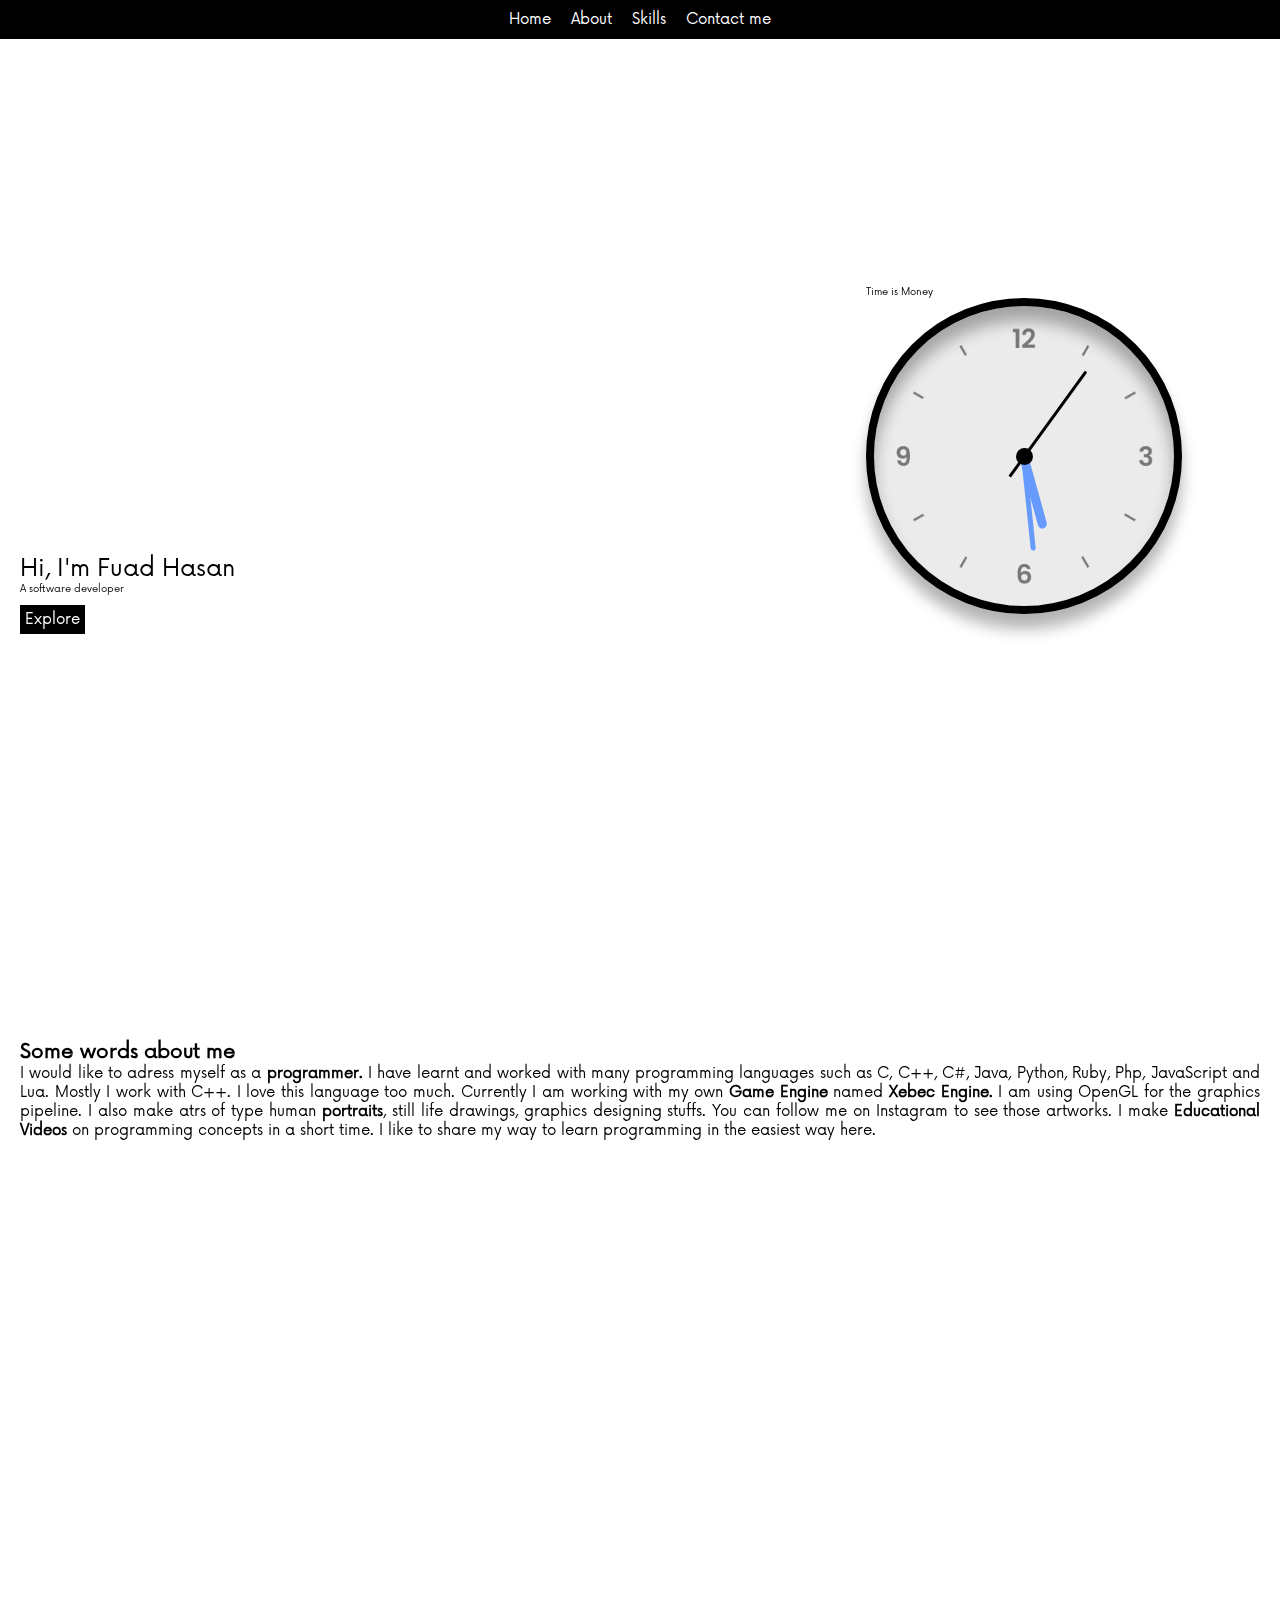
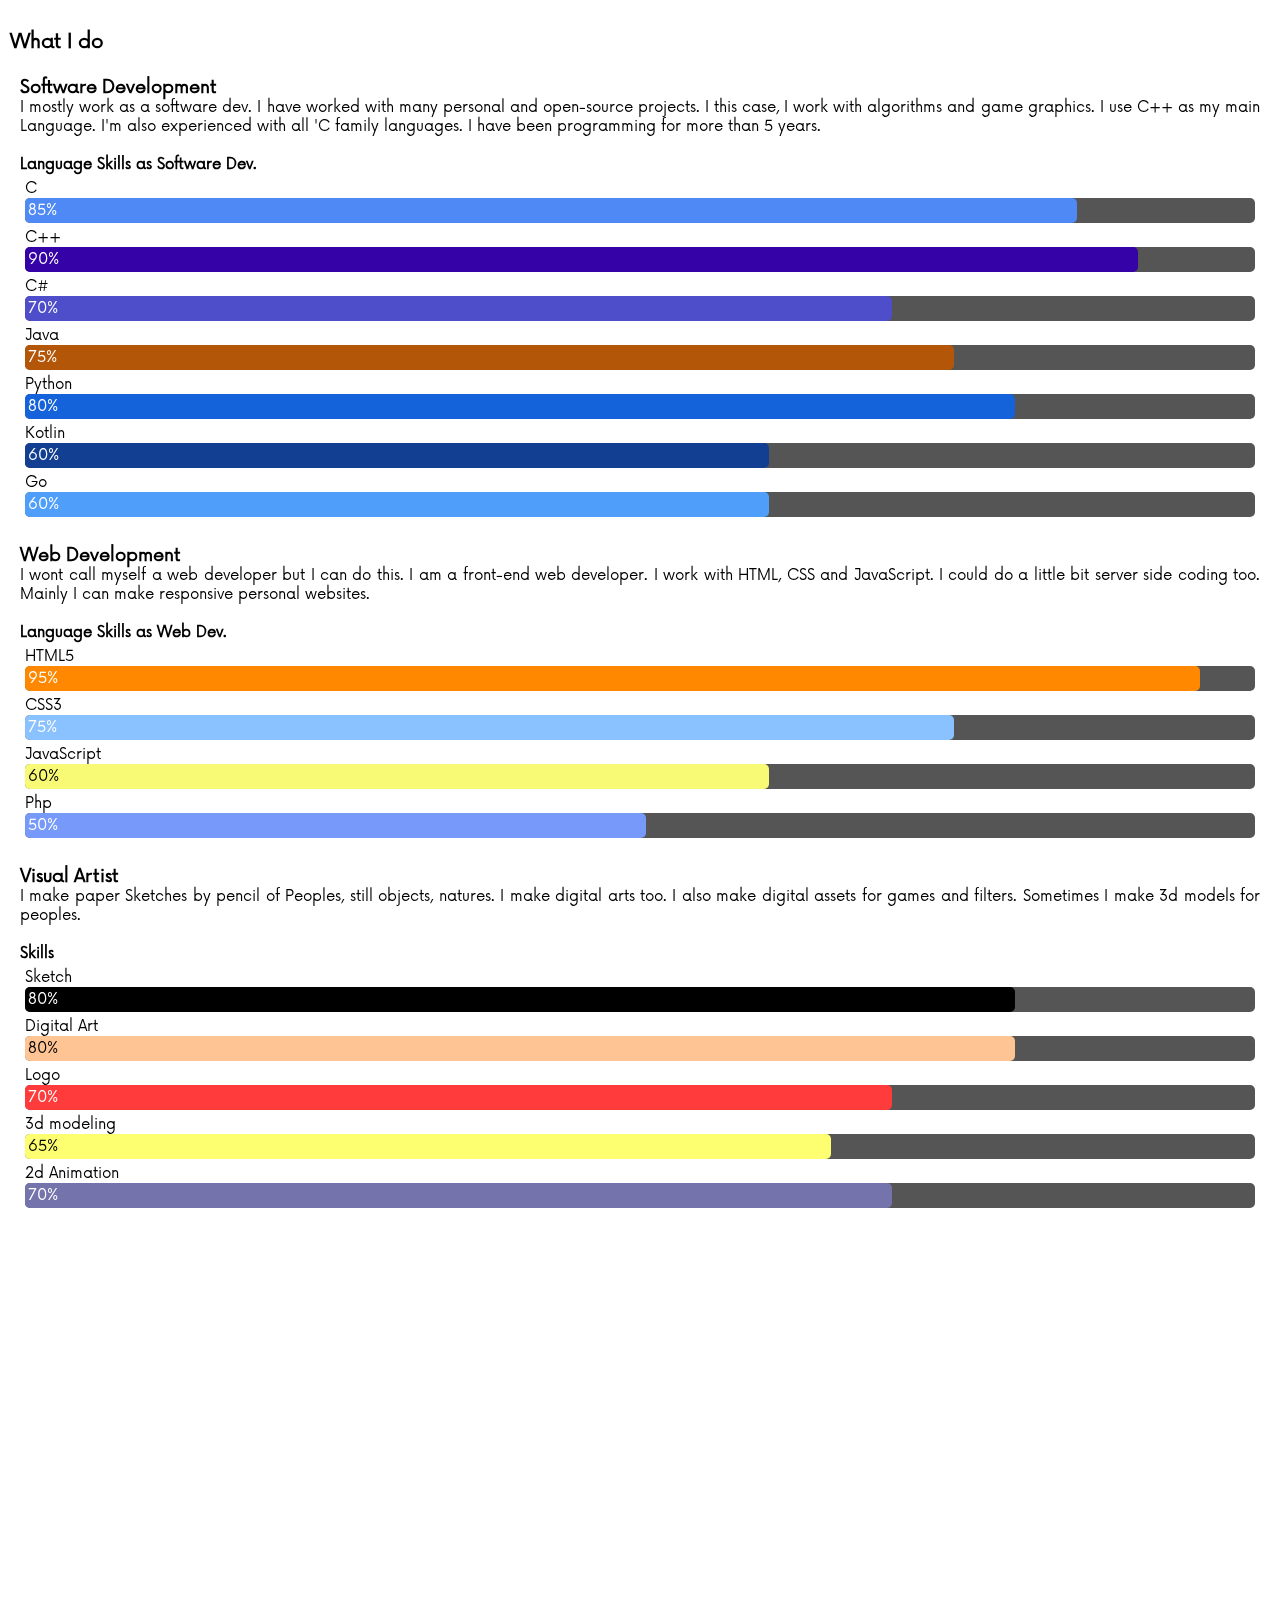
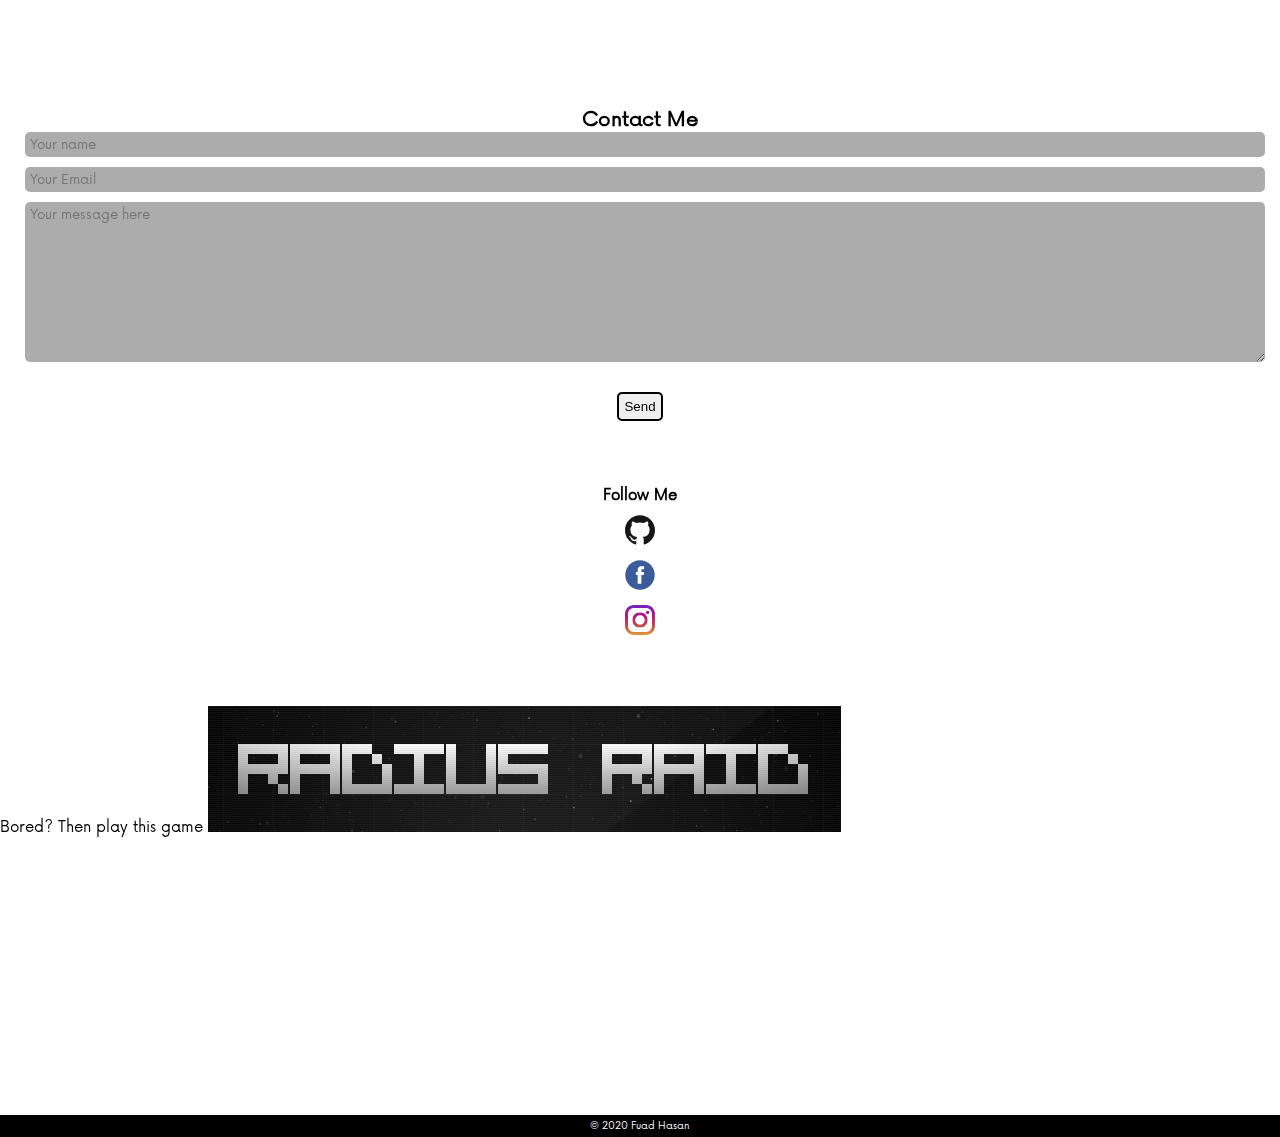
==== Portfolio/index.html @ 5ec91b5d "Add files via upload" ====
<!DOCTYPE html>
<html lang="en">
<head>
    <meta charset="UTF-8">
    <meta http-equiv="X-UA-Compatible" content="IE=edge">
    <meta name="viewport" content="width=device-width, initial-scale=1.0">
    <link rel="stylesheet" href="style.css">
    <script src="script.js"></script>
    <script src="jquery-3.6.0.js"></script>
    <title>Fuad Hasan</title>
</head>
<body>
    <div class="background" id="bg">
        <div class="title">Time is Money</div>
        <div class="clock">
            <div class="hour">
                <div class="hr" id="hr"></div>
            </div>
            <div class="min">
                <div class="mn" id="mn"></div>
            </div>
            <div class="sec">
                <div class="sc" id="sc"></div>
            </div>
        </div>
    </div>
    <div class="container">
        <div id="navmobile" onclick="navbarshow()">&Congruent;</div>
    <div id="nav">
        <ul>
            <div class="close" id="close" onclick="navbarhide()">&times;</div>
            <li class="homeb" onclick="home()">Home</li>
            <li class="aboutb" onclick="about()">About</li>
            <li class="skillsb" onclick="skills()">Skills</li>
            <li class="contactb" onclick="contact()">Contact me</li>
        </ul>
    </div>
    <div class="home">
        <div class="name" id="name">Hi, I'm Fuad Hasan</div>
        <div class="bio" id="bio">A software developer</div>
        <div class="explore" id="btn" onclick="about()">Explore</div>
    </div>
    <div class="about">
        <div class="title">Some words about me</div>
        I would like to adress myself as a <strong>programmer.</strong> I have learnt and worked with many programming languages such as C, C++, C#, Java, Python, Ruby, Php, JavaScript and Lua. Mostly I work with C++. I love this language too much. Currently I am working with my own <strong>Game Engine</strong> named <strong>Xebec Engine.</strong> I am using OpenGL for the graphics pipeline. I also make atrs of type human <strong>portraits</strong>, still life drawings, graphics designing stuffs. You can follow me on Instagram to see those artworks. I make <strong>Educational Videos</strong> on programming concepts in a short time. I like to share my way to learn programming in the easiest way here.
    </div>
    <div class="skills">
        <div class="title">What I do</div>
        
        <div class="software">
            <div class="title-2"><br>Software Development</div>
            I mostly work as a software dev. I have worked with many personal and open-source projects.
            I this case, I work with algorithms and game graphics. I use C++ as my main Language. 
            I'm also experienced with all 'C family languages. I have been programming for more than 5 years.
            
            <div class="language" id="skills">
                <div class="title-3"><br>Language Skills as Software Dev.</div>
                <div class="box">
                    <div class="skillbox">C<div class="percentage"><div id="c">85%</div></div></div>
                    <div class="skillbox">C++<div class="percentage"><div id="cpp">90%</div></div></div>
                    <div class="skillbox">C#<div class="percentage"><div id="cs">70%</div></div></div>
                    <div class="skillbox">Java<div class="percentage"><div id="java">75%</div></div></div>
                    <div class="skillbox">Python<div class="percentage"><div id="py">80%</div></div></div>
                    <div class="skillbox">Kotlin<div class="percentage"><div id="kt">60%</div></div></div>
                    <div class="skillbox">Go<div class="percentage"><div id="go">60%</div></div></div>
                </div>
            </div>
        </div>
        <div class="web">
            <div class="title-2"><br>Web Development</div>
                I wont call myself a web developer but I can do this. I am a front-end web developer. I work with HTML, CSS and JavaScript. 
                I could do a little bit server side coding too.
                Mainly I can make responsive personal websites. 
                <div class="language" id="skills">
                    <div class="title-3"><br>Language Skills as Web Dev.</div>
                    <div class="box">
                        <div class="skillbox">HTML5<div class="percentage"><div id="html">95%</div></div></div>
                        <div class="skillbox">CSS3<div class="percentage"><div id="css">75%</div></div></div>
                        <div class="skillbox">JavaScript<div class="percentage"><div id="js">60%</div></div></div>
                        <div class="skillbox">Php<div class="percentage"><div id="php">50%</div></div></div>
                    
                    </div>
                </div>
        </div>
        <div class="visuals">
            <div class="title-2"><br>Visual Artist</div>
                I make paper Sketches by pencil of Peoples, still objects, natures.
                I make digital arts too. I also make digital assets for games and filters. 
                Sometimes I make 3d models for peoples. 
                <div class="language" id="skills">
                    <div class="title-3"><br>Skills</div>
                    <div class="box">
                        <div class="skillbox">Sketch<div class="percentage"><div id="sketch">80%</div></div></div>
                        <div class="skillbox">Digital Art<div class="percentage"><div id="digi">80%</div></div></div>
                        <div class="skillbox">Logo<div class="percentage"><div id="logo">70%</div></div></div>
                        <div class="skillbox">3d modeling<div class="percentage"><div id="threed">65%</div></div></div>
                        <div class="skillbox">2d Animation<div class="percentage"><div id="twod">70%</div></div></div>
                    </div>
                </div>
        </div>
    </div>
    <div class="contact_me">
        <div class="title">Contact Me</div>
        <form action="action.php" method="post">
            <input type="text" name="name" id="name" placeholder="Your name" required>
            <input type="email" name="email" id="email" placeholder="Your Email" required>
            <textarea name="message" id="message" cols="30" rows="10" placeholder="Your message here" required></textarea>
            <input type="submit" value="Send">
        </form>
        <div class="socials">
            <span class="github" id="github">
                <a href="https://github.com/itsfuad" target="_blank">
                    <img src="src/githublogo.svg" height="30px" width="30px" alt="Github logo">
                </a>
            </span>

            <span class="fb" id="fb">
                <a href="https://facebook.com/therealfuad" target="_blank">
                    <img src="src/fblogo.svg" height="30px" width="30px" alt="Facebook logo">
                </a>
            </span>
            <span class="ig" id="ig">
                <a href="https://instagram.com/_therealfuad" target="_blank">
                    <img src="src/iglogo.svg" height="30px" width="30px" alt="Instagram logo">
                </a>
            </span>
        </div>
    </div>
    <div class="game">Bored? Then play this game <a href="Radius Raid/index.html"><img src="src/Capture.PNG" alt="Game Icon"> </a> </div>
    <footer>© 2020 Fuad Hasan</footer>
    </div>
    
</body>
</html>
---- Portfolio/style.css ----
@font-face {
  font-family: "Now";
  src: url("src/Now-Regular.otf");
}
* {
  margin: 0rem;
}

html {
  font-size: 10px;
  font-family: Now, "Courier New", Courier, monospace;
  scroll-behavior: smooth;
}

body {
  background: white;
}
body .background {
  position: fixed;
  top: 40%;
  left: 60%;
  -webkit-transition: 600ms;
  transition: 600ms;
  -webkit-transform: translate(-50%, -50%);
          transform: translate(-50%, -50%);
}
body .background .clock {
  width: 20rem;
  height: 20rem;
  display: -webkit-box;
  display: -ms-flexbox;
  display: flex;
  -webkit-box-pack: center;
      -ms-flex-pack: center;
          justify-content: center;
  -webkit-box-align: center;
      -ms-flex-align: center;
          align-items: center;
  background: url("src/clock.png"), #ebebeb;
  background-size: cover;
  border: 4px solid #000000;
  border-radius: 50%;
  -webkit-box-shadow: 0 -15px 15px rgba(255, 255, 255, 0.05), inset 0 -15px 15px rgba(255, 255, 255, 0.05), 0 15px 15px rgba(0, 0, 0, 0.3), inset 0 15px 15px rgba(0, 0, 0, 0.3);
          box-shadow: 0 -15px 15px rgba(255, 255, 255, 0.05), inset 0 -15px 15px rgba(255, 255, 255, 0.05), 0 15px 15px rgba(0, 0, 0, 0.3), inset 0 15px 15px rgba(0, 0, 0, 0.3);
}
body .background .clock .hour, body .background .clock .min, body .background .clock .sec {
  position: absolute;
}
body .background .clock .hour, body .background .clock .hr {
  width: 9rem;
  height: 9rem;
}
body .background .clock .min, body .background .clock .mn {
  width: 12rem;
  height: 12rem;
}
body .background .clock .sec, body .background .clock .sc {
  width: 15rem;
  height: 15rem;
}
body .background .clock .hr, body .background .clock .mn, body .background .clock .sc {
  display: -webkit-box;
  display: -ms-flexbox;
  display: flex;
  -webkit-box-pack: center;
      -ms-flex-pack: center;
          justify-content: center;
  position: absolute;
  border-radius: 50%;
}
body .background .clock .hr::before {
  content: "";
  position: absolute;
  width: 0.8rem;
  height: 5rem;
  background: #669bfd;
  z-index: -6;
  border-radius: 5px 5px 0 0;
}
body .background .clock .mn::before {
  content: "";
  position: absolute;
  width: 0.4rem;
  height: 6rem;
  background: #669bfd;
  z-index: -5;
  border-radius: 5px 5px 0 0;
}
body .background .clock .sc::before {
  content: "";
  position: absolute;
  width: 0.2rem;
  height: 9rem;
  background: black;
  z-index: -4;
  border-radius: 5px 5px 0 0;
}
body .background .clock::before {
  content: "";
  position: absolute;
  width: 1.5rem;
  height: 1.5rem;
  background: black;
  border-radius: 50%;
  z-index: 1;
}
body .background.fade {
  -webkit-filter: blur(3px);
          filter: blur(3px);
}
body .container {
  position: relative;
  font-size: 1.5rem;
  display: grid;
  grid-auto-flow: row;
  gap: 50vh;
  text-align: justify;
  -webkit-transition: 600ms;
  transition: 600ms;
}
body .container #navmobile {
  cursor: pointer;
  position: fixed;
  margin: 1rem;
  padding: 1rem;
  font-size: 3rem;
  right: 0%;
  -webkit-transition: 600ms;
  transition: 600ms;
}
body .container #navmobile.active {
  opacity: 0;
  -webkit-transform: rotate(360deg);
          transform: rotate(360deg);
}
body .container ul {
  visibility: hidden;
  opacity: 0;
  position: fixed;
  left: 100%;
  width: 100vw;
  height: 100vh;
  margin: 0rem;
  padding: 0;
  background-color: black;
  color: white;
  z-index: 5;
  -webkit-transition: 600ms;
  transition: 600ms;
}
body .container ul .close {
  cursor: pointer;
  position: inherit;
  right: 0%;
  margin: 1rem;
  padding: 1rem;
  font-size: 3rem;
  -webkit-transition: 600ms;
  transition: 600ms;
}
body .container ul .close.active {
  -webkit-transform: rotate(360deg);
          transform: rotate(360deg);
}
body .container ul li {
  cursor: pointer;
  position: relative;
  top: 30%;
  bottom: auto;
  padding: 1rem;
  list-style: none;
  margin: 1.5rem;
  text-align: center;
  -webkit-transform: scale(1);
          transform: scale(1);
}
body .container ul li:hover {
  -webkit-transform: scale(1.1);
          transform: scale(1.1);
}
body .container ul.active {
  left: 10%;
  visibility: visible;
  opacity: 0.95;
}
body .container .title {
  font-size: 2rem;
  font-weight: bold;
}
body .container .title-2 {
  font-size: 1.8rem;
  font-weight: bold;
}
body .container .title-3 {
  font-size: 1.5rem;
  font-weight: bold;
}
body .container .home {
  position: relative;
  top: 70%;
  z-index: 4;
  margin: 2rem;
}
body .container .home .name {
  -webkit-transition: 600ms;
  transition: 600ms;
  font-size: 2.4rem;
}
body .container .home .bio {
  font-size: 1rem;
}
body .container .home .explore {
  background-color: black;
  color: white;
  width: -webkit-fit-content;
  width: -moz-fit-content;
  width: fit-content;
  padding: 5px;
  margin-top: 10px;
  cursor: pointer;
}
body .container .home .explore:hover {
  -webkit-transform: scale(1.1);
          transform: scale(1.1);
}
body .container .about {
  margin: 2rem;
  z-index: 4;
}
body .container .skills {
  margin: 2rem;
  z-index: 4;
}
body .container .skills .title {
  margin-left: -1rem;
}
body .container .skills .language .skillbox {
  margin: 5px;
}
body .container .skills .language .skillbox .percentage {
  background-color: #555555;
  border-radius: 5px;
}
body .container .skills .language .skillbox .percentage div {
  border-radius: 5px;
  padding: 3px;
}
body .container .skills .language .skillbox #c {
  background-color: #4f89f5;
  width: 85%;
  color: white;
}
body .container .skills .language .skillbox #cpp {
  background-color: #3402a7;
  width: 90%;
  color: white;
}
body .container .skills .language .skillbox #cs {
  background-color: #4e4eca;
  width: 70%;
  color: white;
}
body .container .skills .language .skillbox #java {
  background-color: #b45608;
  width: 75%;
  color: white;
}
body .container .skills .language .skillbox #py {
  background-color: #1463da;
  width: 80%;
  color: white;
}
body .container .skills .language .skillbox #kt {
  background-color: #123f92;
  width: 60%;
  color: white;
}
body .container .skills .language .skillbox #go {
  background-color: #4f9ffa;
  width: 60%;
  color: white;
}
body .container .skills .language .skillbox #html {
  background-color: #ff8800;
  width: 95%;
  color: white;
}
body .container .skills .language .skillbox #css {
  background-color: #8ac1ff;
  width: 75%;
  color: white;
}
body .container .skills .language .skillbox #js {
  background-color: #f8fa76;
  width: 60%;
  color: black;
}
body .container .skills .language .skillbox #php {
  background-color: #7699fa;
  width: 50%;
  color: white;
}
body .container .skills .language .skillbox #sketch {
  background-color: black;
  width: 80%;
  color: white;
}
body .container .skills .language .skillbox #digi {
  background-color: #ffc493;
  width: 80%;
  color: black;
}
body .container .skills .language .skillbox #logo {
  background-color: #ff3b3b;
  width: 70%;
  color: white;
}
body .container .skills .language .skillbox #threed {
  background-color: #fdff70;
  width: 65%;
  color: black;
}
body .container .skills .language .skillbox #twod {
  background-color: #7473ac;
  width: 70%;
  color: white;
}
body .container .contact_me {
  margin: 0;
  padding: 2rem;
  margin: 0.5rem;
  background-color: transparent;
  color: black;
  text-align: center;
  border-radius: 5px;
  z-index: 4;
}
body .container .contact_me input[type=text], body .container .contact_me input[type=email] {
  width: 100%;
  margin-bottom: 1rem;
  padding: 5px;
  background-color: rgba(10, 10, 10, 0.336);
  border-style: none;
  border-radius: 5px;
}
body .container .contact_me input[type=submit] {
  border-style: none;
  padding: 5px;
  margin: 15px;
  color: black;
  border-radius: 5px;
  border: 2px solid black;
  cursor: pointer;
}
body .container .contact_me textarea {
  margin-bottom: 1rem;
  width: 100%;
  padding: 5px;
  background-color: rgba(10, 10, 10, 0.336);
  border-style: none;
  border-radius: 5px;
}
body .container .contact_me .socials::before {
  position: relative;
  content: "Follow Me";
  font-weight: bold;
}
body .container .contact_me .socials {
  margin-top: 5rem;
  display: grid;
  grid-auto-flow: row;
  gap: 1rem;
}
body .container ::-webkit-input-placeholder {
  font-family: Now;
}
body .container ::-moz-placeholder {
  font-family: Now;
}
body .container :-ms-input-placeholder {
  font-family: Now;
}
body .container ::-ms-input-placeholder {
  font-family: Now;
}
body .container ::placeholder {
  font-family: Now;
}
body .container .game {
  position: absolute;
  bottom: 300px;
  text-align: center;
}
body .container footer {
  font-size: 1rem;
  text-align: center;
  color: white;
  background-color: black;
  padding: 5px;
}

@-webkit-keyframes rotation {
  0% {
    -webkit-transform: translate(0, -50%) rotate(0deg);
            transform: translate(0, -50%) rotate(0deg);
  }
  50% {
    -webkit-transform: translate(0, -50%) rotate(180deg);
            transform: translate(0, -50%) rotate(180deg);
  }
  100% {
    -webkit-transform: translate(0, -50%) rotate(360deg);
            transform: translate(0, -50%) rotate(360deg);
  }
}

@keyframes rotation {
  0% {
    -webkit-transform: translate(0, -50%) rotate(0deg);
            transform: translate(0, -50%) rotate(0deg);
  }
  50% {
    -webkit-transform: translate(0, -50%) rotate(180deg);
            transform: translate(0, -50%) rotate(180deg);
  }
  100% {
    -webkit-transform: translate(0, -50%) rotate(360deg);
            transform: translate(0, -50%) rotate(360deg);
  }
}
@media screen and (max-width: 500) {
  html {
    font-size: 10px;
  }
}
@media screen and (max-width: 600) {
  html {
    font-size: 11px;
  }
}
@media screen and (max-width: 700) {
  html {
    font-size: 12px;
  }
}
@media screen and (max-width: 800) {
  html {
    font-size: 14px;
  }
}
@media all and (orientation: landscape) {
  body .background {
    position: fixed;
    top: 50%;
    left: 80%;
    -webkit-transition: 600ms;
    transition: 600ms;
    -webkit-transform: translate(-50%, -50%);
            transform: translate(-50%, -50%);
  }
  body .background .clock {
    width: 30rem;
    height: 30rem;
    border: 8px solid #000000;
  }
  body .background .clock .hour, body .background .clock .hr {
    width: 15rem;
    height: 15rem;
  }
  body .background .clock .min, body .background .clock .mn {
    width: 19rem;
    height: 19rem;
  }
  body .background .clock .sec, body .background .clock .sc {
    width: 21rem;
    height: 21rem;
  }
  body .background .clock .hr::before {
    width: 0.9rem;
    height: 8rem;
  }
  body .background .clock .mn::before {
    width: 0.5rem;
    height: 10rem;
  }
  body .background .clock .sc::before {
    width: 0.3rem;
    height: 13rem;
  }
  body .background .clock::before {
    width: 1.7rem;
    height: 1.7rem;
  }
  body .container #navmobile {
    visibility: hidden;
    cursor: pointer;
    position: fixed;
    margin: 1rem;
    padding: 1rem;
    font-size: 3rem;
    right: 0%;
  }
  body .container ul {
    opacity: 1;
    position: fixed;
    visibility: visible;
    top: 0%;
    left: 0%;
    display: -webkit-box;
    display: -ms-flexbox;
    display: flex;
    -webkit-box-pack: center;
        -ms-flex-pack: center;
            justify-content: center;
    margin: 0;
    padding: 0;
    height: auto;
    background-color: black;
    color: white;
    -webkit-transition: 600ms;
    transition: 600ms;
    z-index: 5;
  }
  body .container ul .close {
    visibility: hidden;
  }
  body .container ul li {
    top: 0;
    padding: 0.5rem;
    margin: 0.5rem;
    border: none;
  }
  body .home {
    top: 0%;
  }
}/*# sourceMappingURL=style.css.map */
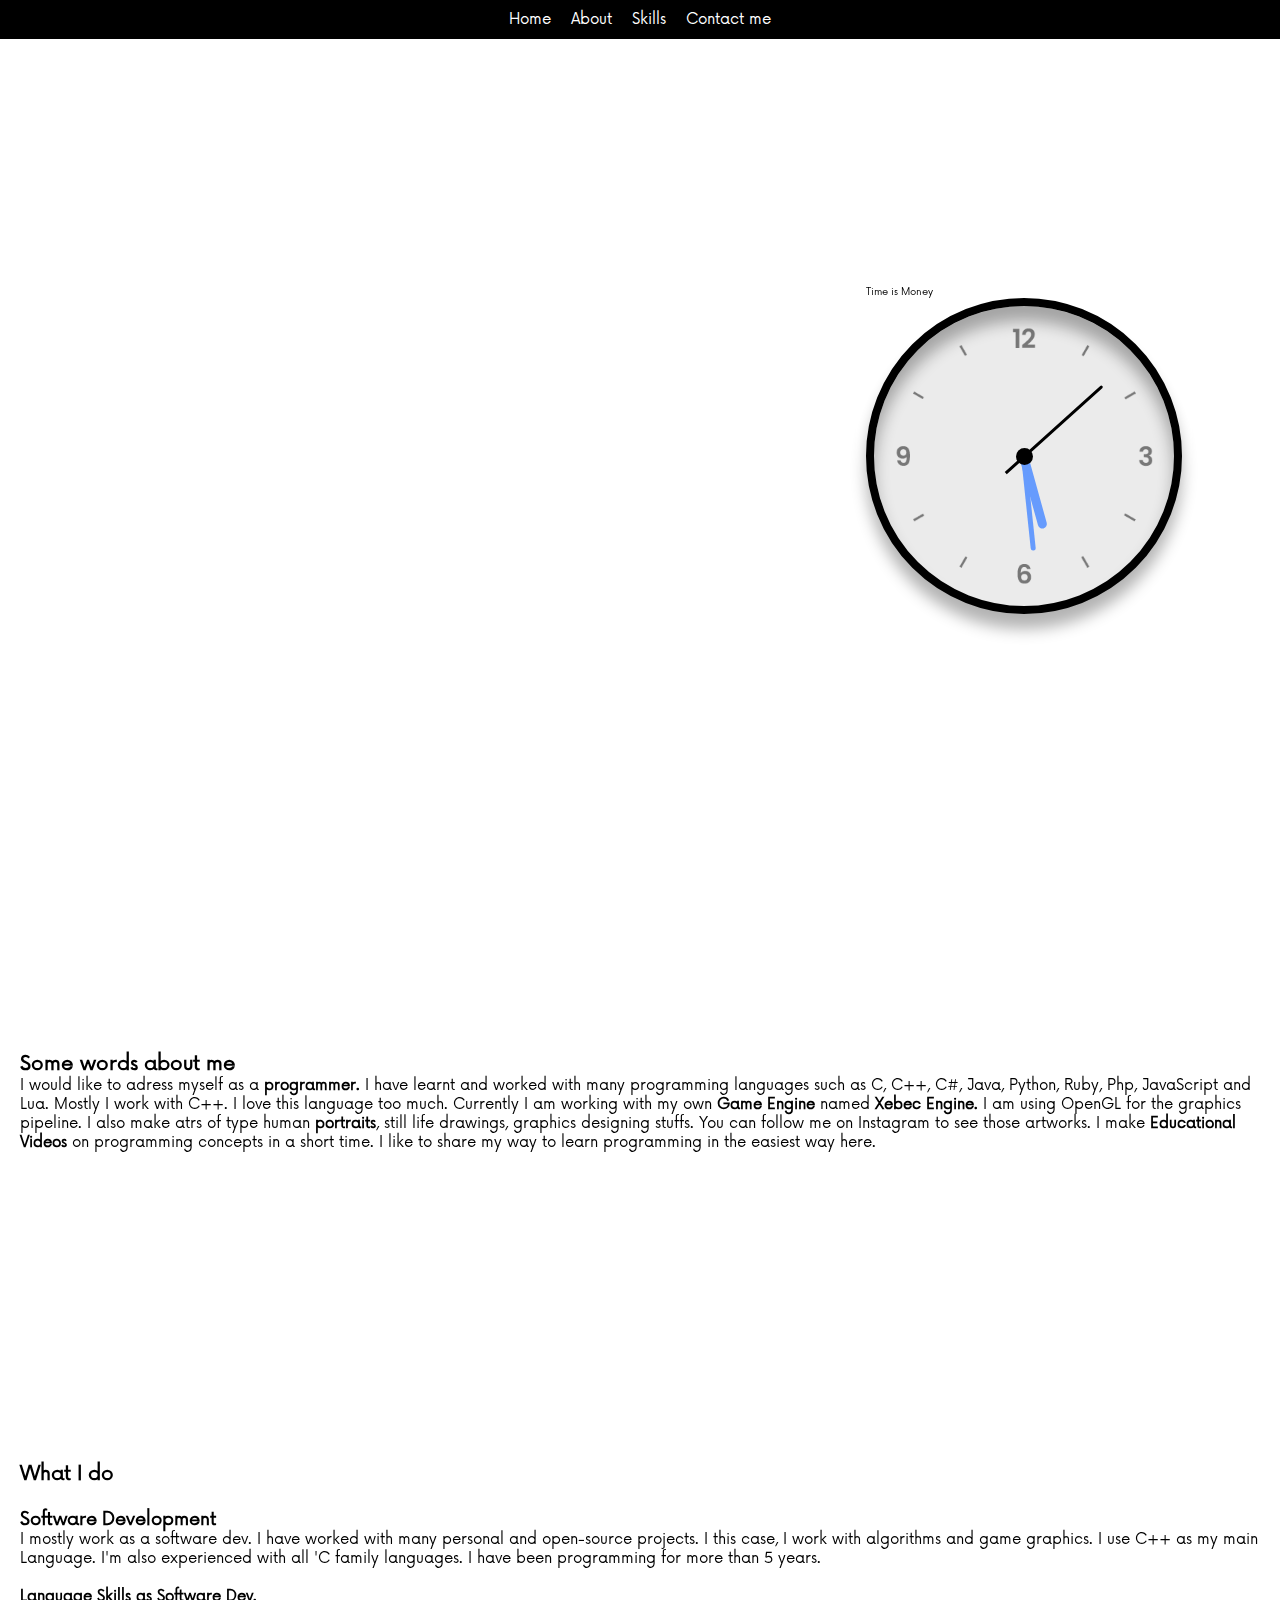
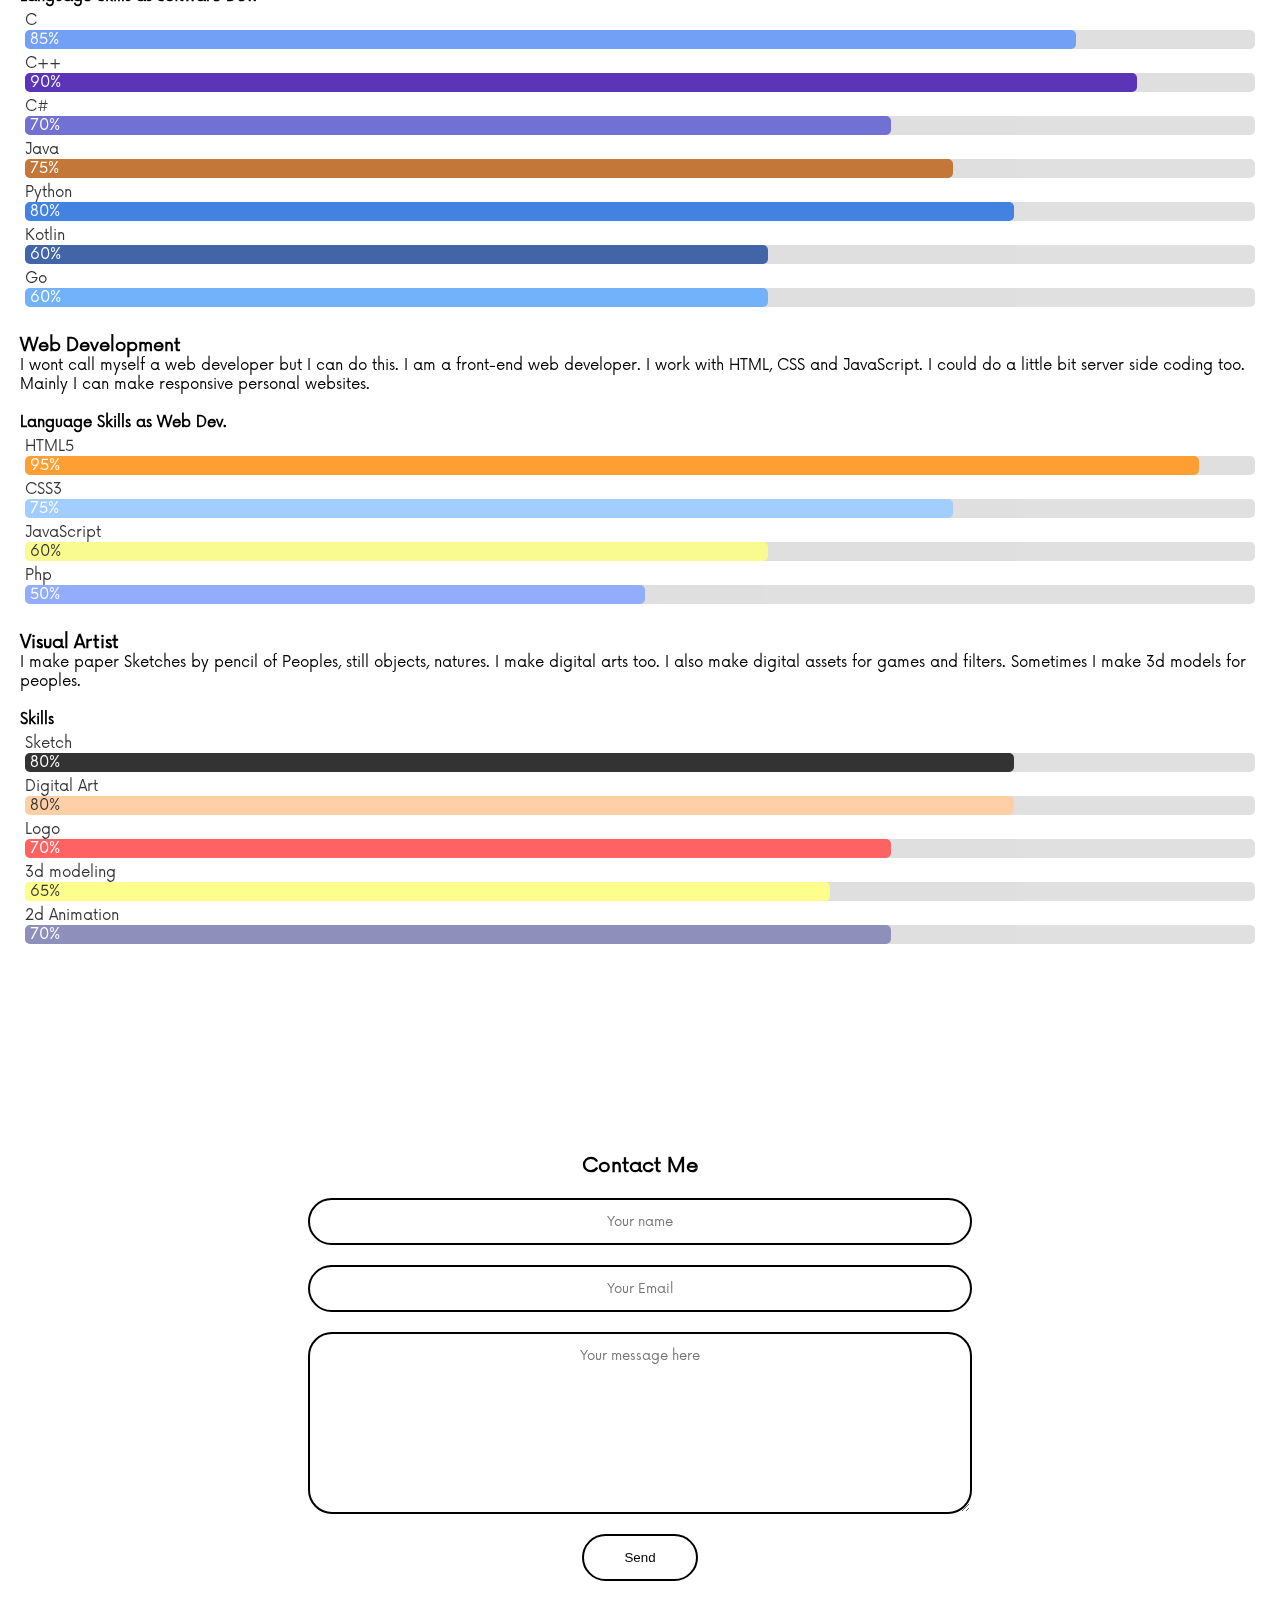
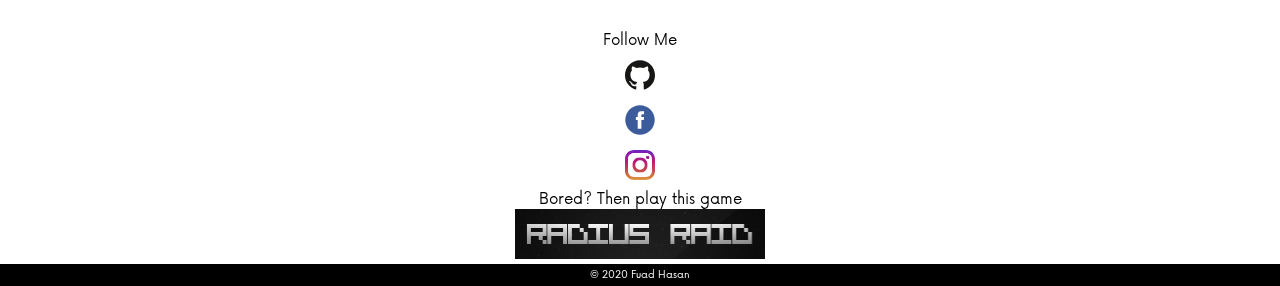
==== commit 7ba62aea: "Fixed device ratio" ====
--- a/Portfolio/index.html
+++ b/Portfolio/index.html
@@ -9,7 +9,8 @@
     <script src="jquery-3.6.0.js"></script>
     <title>Fuad Hasan</title>
 </head>
-<body>
+<body onload="load()">
+    <div id="load"><img src="src/Ghost.gif"></div>>
     <div class="background" id="bg">
         <div class="title">Time is Money</div>
         <div class="clock">
@@ -26,109 +27,107 @@
     </div>
     <div class="container">
         <div id="navmobile" onclick="navbarshow()">&Congruent;</div>
-    <div id="nav">
-        <ul>
-            <div class="close" id="close" onclick="navbarhide()">&times;</div>
-            <li class="homeb" onclick="home()">Home</li>
-            <li class="aboutb" onclick="about()">About</li>
-            <li class="skillsb" onclick="skills()">Skills</li>
-            <li class="contactb" onclick="contact()">Contact me</li>
-        </ul>
-    </div>
-    <div class="home">
-        <div class="name" id="name">Hi, I'm Fuad Hasan</div>
-        <div class="bio" id="bio">A software developer</div>
-        <div class="explore" id="btn" onclick="about()">Explore</div>
-    </div>
-    <div class="about">
-        <div class="title">Some words about me</div>
-        I would like to adress myself as a <strong>programmer.</strong> I have learnt and worked with many programming languages such as C, C++, C#, Java, Python, Ruby, Php, JavaScript and Lua. Mostly I work with C++. I love this language too much. Currently I am working with my own <strong>Game Engine</strong> named <strong>Xebec Engine.</strong> I am using OpenGL for the graphics pipeline. I also make atrs of type human <strong>portraits</strong>, still life drawings, graphics designing stuffs. You can follow me on Instagram to see those artworks. I make <strong>Educational Videos</strong> on programming concepts in a short time. I like to share my way to learn programming in the easiest way here.
-    </div>
-    <div class="skills">
-        <div class="title">What I do</div>
-        
-        <div class="software">
-            <div class="title-2"><br>Software Development</div>
-            I mostly work as a software dev. I have worked with many personal and open-source projects.
-            I this case, I work with algorithms and game graphics. I use C++ as my main Language. 
-            I'm also experienced with all 'C family languages. I have been programming for more than 5 years.
-            
-            <div class="language" id="skills">
-                <div class="title-3"><br>Language Skills as Software Dev.</div>
-                <div class="box">
-                    <div class="skillbox">C<div class="percentage"><div id="c">85%</div></div></div>
-                    <div class="skillbox">C++<div class="percentage"><div id="cpp">90%</div></div></div>
-                    <div class="skillbox">C#<div class="percentage"><div id="cs">70%</div></div></div>
-                    <div class="skillbox">Java<div class="percentage"><div id="java">75%</div></div></div>
-                    <div class="skillbox">Python<div class="percentage"><div id="py">80%</div></div></div>
-                    <div class="skillbox">Kotlin<div class="percentage"><div id="kt">60%</div></div></div>
-                    <div class="skillbox">Go<div class="percentage"><div id="go">60%</div></div></div>
+        <div id="nav">
+            <ul>
+                <div class="close" id="close" onclick="navbarhide()">&times;</div>
+                <li class="homeb" onclick="home()">Home</li>
+                <li class="aboutb" onclick="about()">About</li>
+                <li class="skillsb" onclick="skills()">Skills</li>
+                <li class="contactb" onclick="contact()">Contact me</li>
+            </ul>
+        </div>
+        <section class="home" id="home">
+            <div class="name" id="name">Hi, I'm Fuad Hasan</div>
+            <div class="bio" id="bio">A software developer</div>
+            <div class="explore" id="btn" onclick="about()">Explore</div>
+        </section>
+        <section class="about" id="about">
+            <div class="title">Some words about me</div>
+            I would like to adress myself as a <strong>programmer.</strong> I have learnt and worked with many programming languages such as C, C++, C#, Java, Python, Ruby, Php, JavaScript and Lua. Mostly I work with C++. I love this language too much. Currently I am working with my own <strong>Game Engine</strong> named <strong>Xebec Engine.</strong> I am using OpenGL for the graphics pipeline. I also make atrs of type human <strong>portraits</strong>, still life drawings, graphics designing stuffs. You can follow me on Instagram to see those artworks. I make <strong>Educational Videos</strong> on programming concepts in a short time. I like to share my way to learn programming in the easiest way here.
+        </section>
+        <section class="skills" id="what_i_do">
+            <div class="title">What I do</div>
+            <div class="software">
+                <div class="title-2"><br>Software Development</div>
+                I mostly work as a software dev. I have worked with many personal and open-source projects.
+                I this case, I work with algorithms and game graphics. I use C++ as my main Language. 
+                I'm also experienced with all 'C family languages. I have been programming for more than 5 years.
+                
+                <div class="language" id="skills">
+                    <div class="title-3"><br>Language Skills as Software Dev.</div>
+                    <div class="box">
+                        <div class="skillbox">C<div class="percentage"><div id="c">85%</div></div></div>
+                        <div class="skillbox">C++<div class="percentage"><div id="cpp">90%</div></div></div>
+                        <div class="skillbox">C#<div class="percentage"><div id="cs">70%</div></div></div>
+                        <div class="skillbox">Java<div class="percentage"><div id="java">75%</div></div></div>
+                        <div class="skillbox">Python<div class="percentage"><div id="py">80%</div></div></div>
+                        <div class="skillbox">Kotlin<div class="percentage"><div id="kt">60%</div></div></div>
+                        <div class="skillbox">Go<div class="percentage"><div id="go">60%</div></div></div>
+                    </div>
                 </div>
             </div>
-        </div>
-        <div class="web">
-            <div class="title-2"><br>Web Development</div>
-                I wont call myself a web developer but I can do this. I am a front-end web developer. I work with HTML, CSS and JavaScript. 
-                I could do a little bit server side coding too.
-                Mainly I can make responsive personal websites. 
-                <div class="language" id="skills">
-                    <div class="title-3"><br>Language Skills as Web Dev.</div>
-                    <div class="box">
-                        <div class="skillbox">HTML5<div class="percentage"><div id="html">95%</div></div></div>
-                        <div class="skillbox">CSS3<div class="percentage"><div id="css">75%</div></div></div>
-                        <div class="skillbox">JavaScript<div class="percentage"><div id="js">60%</div></div></div>
-                        <div class="skillbox">Php<div class="percentage"><div id="php">50%</div></div></div>
-                    
+            <div class="web">
+                <div class="title-2"><br>Web Development</div>
+                    I wont call myself a web developer but I can do this. I am a front-end web developer. I work with HTML, CSS and JavaScript. 
+                    I could do a little bit server side coding too.
+                    Mainly I can make responsive personal websites. 
+                    <div class="language" id="skills">
+                        <div class="title-3"><br>Language Skills as Web Dev.</div>
+                        <div class="box">
+                            <div class="skillbox">HTML5<div class="percentage"><div id="html">95%</div></div></div>
+                            <div class="skillbox">CSS3<div class="percentage"><div id="css">75%</div></div></div>
+                            <div class="skillbox">JavaScript<div class="percentage"><div id="js">60%</div></div></div>
+                            <div class="skillbox">Php<div class="percentage"><div id="php">50%</div></div></div>
+                        
+                        </div>
                     </div>
-                </div>
-        </div>
-        <div class="visuals">
-            <div class="title-2"><br>Visual Artist</div>
-                I make paper Sketches by pencil of Peoples, still objects, natures.
-                I make digital arts too. I also make digital assets for games and filters. 
-                Sometimes I make 3d models for peoples. 
-                <div class="language" id="skills">
-                    <div class="title-3"><br>Skills</div>
-                    <div class="box">
-                        <div class="skillbox">Sketch<div class="percentage"><div id="sketch">80%</div></div></div>
-                        <div class="skillbox">Digital Art<div class="percentage"><div id="digi">80%</div></div></div>
-                        <div class="skillbox">Logo<div class="percentage"><div id="logo">70%</div></div></div>
-                        <div class="skillbox">3d modeling<div class="percentage"><div id="threed">65%</div></div></div>
-                        <div class="skillbox">2d Animation<div class="percentage"><div id="twod">70%</div></div></div>
+            </div>
+            <div class="visuals">
+                <div class="title-2"><br>Visual Artist</div>
+                    I make paper Sketches by pencil of Peoples, still objects, natures.
+                    I make digital arts too. I also make digital assets for games and filters. 
+                    Sometimes I make 3d models for peoples. 
+                    <div class="language" id="skills">
+                        <div class="title-3"><br>Skills</div>
+                        <div class="box">
+                            <div class="skillbox">Sketch<div class="percentage"><div id="sketch">80%</div></div></div>
+                            <div class="skillbox">Digital Art<div class="percentage"><div id="digi">80%</div></div></div>
+                            <div class="skillbox">Logo<div class="percentage"><div id="logo">70%</div></div></div>
+                            <div class="skillbox">3d modeling<div class="percentage"><div id="threed">65%</div></div></div>
+                            <div class="skillbox">2d Animation<div class="percentage"><div id="twod">70%</div></div></div>
+                        </div>
                     </div>
-                </div>
-        </div>
+            </div>
+        </section>
+        <section class="contact_me" id="contact">
+            <div class="title">Contact Me</div>
+            <form action="Done.html" method="post">
+                <input type="text" name="name" id="name" placeholder="Your name" required>
+                <input type="email" name="email" id="email" placeholder="Your Email" required>
+                <textarea name="message" id="message" cols="30" rows="10" placeholder="Your message here" required></textarea>
+                <input type="submit" value="Send">
+            </form>
+            <div class="socials">
+                <span class="github" id="github">
+                    <a href="https://github.com/itsfuad" target="_blank">
+                        <img src="src/githublogo.svg" height="30px" width="30px" alt="Github logo">
+                    </a>
+                </span>
+
+                <span class="fb" id="fb">
+                    <a href="https://facebook.com/therealfuad" target="_blank">
+                        <img src="src/fblogo.svg" height="30px" width="30px" alt="Facebook logo">
+                    </a>
+                </span>
+                <span class="ig" id="ig">
+                    <a href="https://instagram.com/_therealfuad" target="_blank">
+                        <img src="src/iglogo.svg" height="30px" width="30px" alt="Instagram logo">
+                    </a>
+                </span>
+            </div>
+        </section>
+        <div class="game">Bored? Then play this game <a href="Radius Raid/index.html"><img src="src/Capture.PNG" heigth="50px" width="250px" alt="Game Icon"> </a> </div>
+        <footer>© 2020 Fuad Hasan</footer>
     </div>
-    <div class="contact_me">
-        <div class="title">Contact Me</div>
-        <form action="action.php" method="post">
-            <input type="text" name="name" id="name" placeholder="Your name" required>
-            <input type="email" name="email" id="email" placeholder="Your Email" required>
-            <textarea name="message" id="message" cols="30" rows="10" placeholder="Your message here" required></textarea>
-            <input type="submit" value="Send">
-        </form>
-        <div class="socials">
-            <span class="github" id="github">
-                <a href="https://github.com/itsfuad" target="_blank">
-                    <img src="src/githublogo.svg" height="30px" width="30px" alt="Github logo">
-                </a>
-            </span>
-
-            <span class="fb" id="fb">
-                <a href="https://facebook.com/therealfuad" target="_blank">
-                    <img src="src/fblogo.svg" height="30px" width="30px" alt="Facebook logo">
-                </a>
-            </span>
-            <span class="ig" id="ig">
-                <a href="https://instagram.com/_therealfuad" target="_blank">
-                    <img src="src/iglogo.svg" height="30px" width="30px" alt="Instagram logo">
-                </a>
-            </span>
-        </div>
-    </div>
-    <div class="game">Bored? Then play this game <a href="Radius Raid/index.html"><img src="src/Capture.PNG" alt="Game Icon"> </a> </div>
-    <footer>© 2020 Fuad Hasan</footer>
-    </div>
-    
 </body>
 </html>--- a/Portfolio/style.css
+++ b/Portfolio/style.css
@@ -15,6 +15,29 @@
 body {
   background: white;
 }
+body #load{
+	position: fixed;		
+	left: 50%;
+    top: 50%;				
+    padding: 100%;
+    background: white;
+    color:black;
+    font-size:20px;
+    opacity:1;
+    visibility: visible;
+    transform: translate(-50%, -50%) rotate(0deg) scale(1);
+    z-index: 10;
+	  transition:600ms;
+}
+body #load .preload-txt{
+    width: 100ch;
+}
+body #load.done{
+	visibility: hidden;
+	opacity:0;
+	z-index: -10;
+}
+
 body .background {
   position: fixed;
   top: 40%;
@@ -111,12 +134,27 @@
 body .container {
   position: relative;
   font-size: 1.5rem;
-  display: grid;
-  grid-auto-flow: row;
-  gap: 50vh;
-  text-align: justify;
+  display: -webkit-box;
+  display: -ms-flexbox;
+  display: flex;
+  -webkit-box-orient: vertical;
+  -webkit-box-direction: normal;
+      -ms-flex-direction: column;
+          flex-direction: column;
+  -webkit-box-pack: center;
+      -ms-flex-pack: center;
+          justify-content: center;
+  -ms-flex-line-pack: center;
+      align-content: center;
   -webkit-transition: 600ms;
   transition: 600ms;
+  -ms-scroll-snap-type: mandatory;
+      scroll-snap-type: mandatory;
+  overflow: scroll;
+}
+body .container section {
+  padding-top: 50vh;
+  scroll-snap-align: start;
 }
 body .container #navmobile {
   cursor: pointer;
@@ -124,7 +162,9 @@
   margin: 1rem;
   padding: 1rem;
   font-size: 3rem;
+  top: 0%;
   right: 0%;
+  z-index: 5;
   -webkit-transition: 600ms;
   transition: 600ms;
 }
@@ -196,6 +236,7 @@
   font-weight: bold;
 }
 body .container .home {
+  opacity: 0;
   position: relative;
   top: 70%;
   z-index: 4;
@@ -211,6 +252,7 @@
 }
 body .container .home .explore {
   background-color: black;
+  border-radius: 5px;
   color: white;
   width: -webkit-fit-content;
   width: -moz-fit-content;
@@ -224,151 +266,206 @@
           transform: scale(1.1);
 }
 body .container .about {
+  position: relative;
   margin: 2rem;
   z-index: 4;
+  padding-bottom: 10vh;
 }
 body .container .skills {
+  position: relative;
+  padding-top: 20vh;
   margin: 2rem;
   z-index: 4;
 }
-body .container .skills .title {
-  margin-left: -1rem;
+body .container .skills div {
+  position: relative;
 }
 body .container .skills .language .skillbox {
+  opacity: 0.8;
   margin: 5px;
 }
 body .container .skills .language .skillbox .percentage {
-  background-color: #555555;
+  background-color: #d8d8d8;
   border-radius: 5px;
 }
 body .container .skills .language .skillbox .percentage div {
   border-radius: 5px;
-  padding: 3px;
+  padding-left: 3px;
 }
 body .container .skills .language .skillbox #c {
   background-color: #4f89f5;
   width: 85%;
   color: white;
+  padding-left: 5px;
 }
 body .container .skills .language .skillbox #cpp {
   background-color: #3402a7;
   width: 90%;
   color: white;
+  padding-left: 5px;
 }
 body .container .skills .language .skillbox #cs {
   background-color: #4e4eca;
   width: 70%;
   color: white;
+  padding-left: 5px;
 }
 body .container .skills .language .skillbox #java {
   background-color: #b45608;
   width: 75%;
   color: white;
+  padding-left: 5px;
 }
 body .container .skills .language .skillbox #py {
   background-color: #1463da;
   width: 80%;
   color: white;
+  padding-left: 5px;
 }
 body .container .skills .language .skillbox #kt {
   background-color: #123f92;
   width: 60%;
   color: white;
+  padding-left: 5px;
 }
 body .container .skills .language .skillbox #go {
   background-color: #4f9ffa;
   width: 60%;
   color: white;
+  padding-left: 5px;
 }
 body .container .skills .language .skillbox #html {
   background-color: #ff8800;
   width: 95%;
   color: white;
+  padding-left: 5px;
 }
 body .container .skills .language .skillbox #css {
   background-color: #8ac1ff;
   width: 75%;
   color: white;
+  padding-left: 5px;
 }
 body .container .skills .language .skillbox #js {
   background-color: #f8fa76;
   width: 60%;
   color: black;
+  padding-left: 5px;
 }
 body .container .skills .language .skillbox #php {
   background-color: #7699fa;
   width: 50%;
   color: white;
+  padding-left: 5px;
 }
 body .container .skills .language .skillbox #sketch {
   background-color: black;
   width: 80%;
   color: white;
+  padding-left: 5px;
 }
 body .container .skills .language .skillbox #digi {
   background-color: #ffc493;
   width: 80%;
   color: black;
+  padding-left: 5px;
 }
 body .container .skills .language .skillbox #logo {
   background-color: #ff3b3b;
   width: 70%;
   color: white;
+  padding-left: 5px;
 }
 body .container .skills .language .skillbox #threed {
   background-color: #fdff70;
   width: 65%;
   color: black;
+  padding-left: 5px;
 }
 body .container .skills .language .skillbox #twod {
   background-color: #7473ac;
   width: 70%;
   color: white;
+  padding-left: 5px;
 }
 body .container .contact_me {
+  position: relative;
+  padding-top: 20vh;
   margin: 0;
-  padding: 2rem;
   margin: 0.5rem;
-  background-color: transparent;
   color: black;
   text-align: center;
   border-radius: 5px;
+  background-color: transparent;
   z-index: 4;
 }
-body .container .contact_me input[type=text], body .container .contact_me input[type=email] {
-  width: 100%;
-  margin-bottom: 1rem;
-  padding: 5px;
-  background-color: rgba(10, 10, 10, 0.336);
-  border-style: none;
-  border-radius: 5px;
-}
-body .container .contact_me input[type=submit] {
-  border-style: none;
-  padding: 5px;
-  margin: 15px;
+body .container .contact_me form input[type=text], body .container .contact_me form input[type=email] {
+  background: none;
+  display: block;
+  margin: 20px auto;
+  text-align: center;
+  border: 2px solid black;
+  padding: 14px 10px;
+  width: 88vw;
+  outline: none;
   color: black;
-  border-radius: 5px;
+  border-radius: 24px;
+  -webkit-transition: 0.25s;
+  transition: 0.25s;
+}
+body .container .contact_me form input[type=text]:focus, body .container .contact_me form input[type=email]:focus {
+  background-color: transparent;
+  width: 90vw;
+  border-color: #1ca1c2;
+}
+body .container .contact_me form input[type=submit] {
+  background: none;
+  display: block;
+  margin: 20px auto;
+  text-align: center;
   border: 2px solid black;
+  padding: 14px 40px;
+  outline: none;
+  color: black;
+  border-radius: 24px;
+  -webkit-transition: 0.25s;
+  transition: 0.25s;
   cursor: pointer;
 }
-body .container .contact_me textarea {
-  margin-bottom: 1rem;
-  width: 100%;
-  padding: 5px;
-  background-color: rgba(10, 10, 10, 0.336);
-  border-style: none;
-  border-radius: 5px;
+body .container .contact_me form input[type=submit]:hover {
+  background: black;
+  color: white;
+  -webkit-box-shadow: 0 0 20px black;
+          box-shadow: 0 0 20px black;
+}
+body .container .contact_me form textarea {
+  background: none;
+  display: block;
+  margin: 20px auto;
+  text-align: center;
+  border: 2px solid black;
+  padding: 14px 10px;
+  width: 88vw;
+  outline: none;
+  color: black;
+  border-radius: 24px;
+  -webkit-transition: 0.25s;
+  transition: 0.25s;
+}
+body .container .contact_me form textarea:focus {
+  width: 90vw;
+  border-color: #1ca1c2;
 }
 body .container .contact_me .socials::before {
-  position: relative;
   content: "Follow Me";
-  font-weight: bold;
 }
 body .container .contact_me .socials {
   margin-top: 5rem;
   display: grid;
   grid-auto-flow: row;
+  -webkit-box-pack: center;
+      -ms-flex-pack: center;
+          justify-content: center;
   gap: 1rem;
 }
 body .container ::-webkit-input-placeholder {
@@ -387,8 +484,18 @@
   font-family: Now;
 }
 body .container .game {
-  position: absolute;
-  bottom: 300px;
+  display: -webkit-box;
+  display: -ms-flexbox;
+  display: flex;
+  -webkit-box-orient: vertical;
+  -webkit-box-direction: normal;
+      -ms-flex-direction: column;
+          flex-direction: column;
+  -webkit-box-pack: center;
+      -ms-flex-pack: center;
+          justify-content: center;
+  -ms-flex-line-pack: center;
+      align-content: center;
   text-align: center;
 }
 body .container footer {
@@ -399,6 +506,47 @@
   padding: 5px;
 }
 
+@-webkit-keyframes left-in {
+  from {
+    left: -10%;
+    opacity: 0;
+  }
+  to {
+    left: 0%;
+    opacity: 1;
+  }
+}
+
+@keyframes left-in {
+  from {
+    left: -10%;
+    opacity: 0;
+  }
+  to {
+    left: 0%;
+    opacity: 1;
+  }
+}
+@-webkit-keyframes right-in {
+  from {
+    left: 105%;
+    opacity: 0;
+  }
+  to {
+    left: 0%;
+    opacity: 1;
+  }
+}
+@keyframes right-in {
+  from {
+    left: 105%;
+    opacity: 0;
+  }
+  to {
+    left: 0%;
+    opacity: 1;
+  }
+}
 @-webkit-keyframes rotation {
   0% {
     -webkit-transform: translate(0, -50%) rotate(0deg);
@@ -413,7 +561,6 @@
             transform: translate(0, -50%) rotate(360deg);
   }
 }
-
 @keyframes rotation {
   0% {
     -webkit-transform: translate(0, -50%) rotate(0deg);
@@ -530,6 +677,18 @@
     margin: 0.5rem;
     border: none;
   }
+  body .container .contact_me form input[type=text], body .container .contact_me form input[type=email] {
+    width: 50vw;
+  }
+  body .container .contact_me form input[type=text]:focus, body .container .contact_me form input[type=email]:focus {
+    width: 55vw;
+  }
+  body .container .contact_me form textarea {
+    width: 50vw;
+  }
+  body .container .contact_me form textarea:focus {
+    width: 55vw;
+  }
   body .home {
     top: 0%;
   }
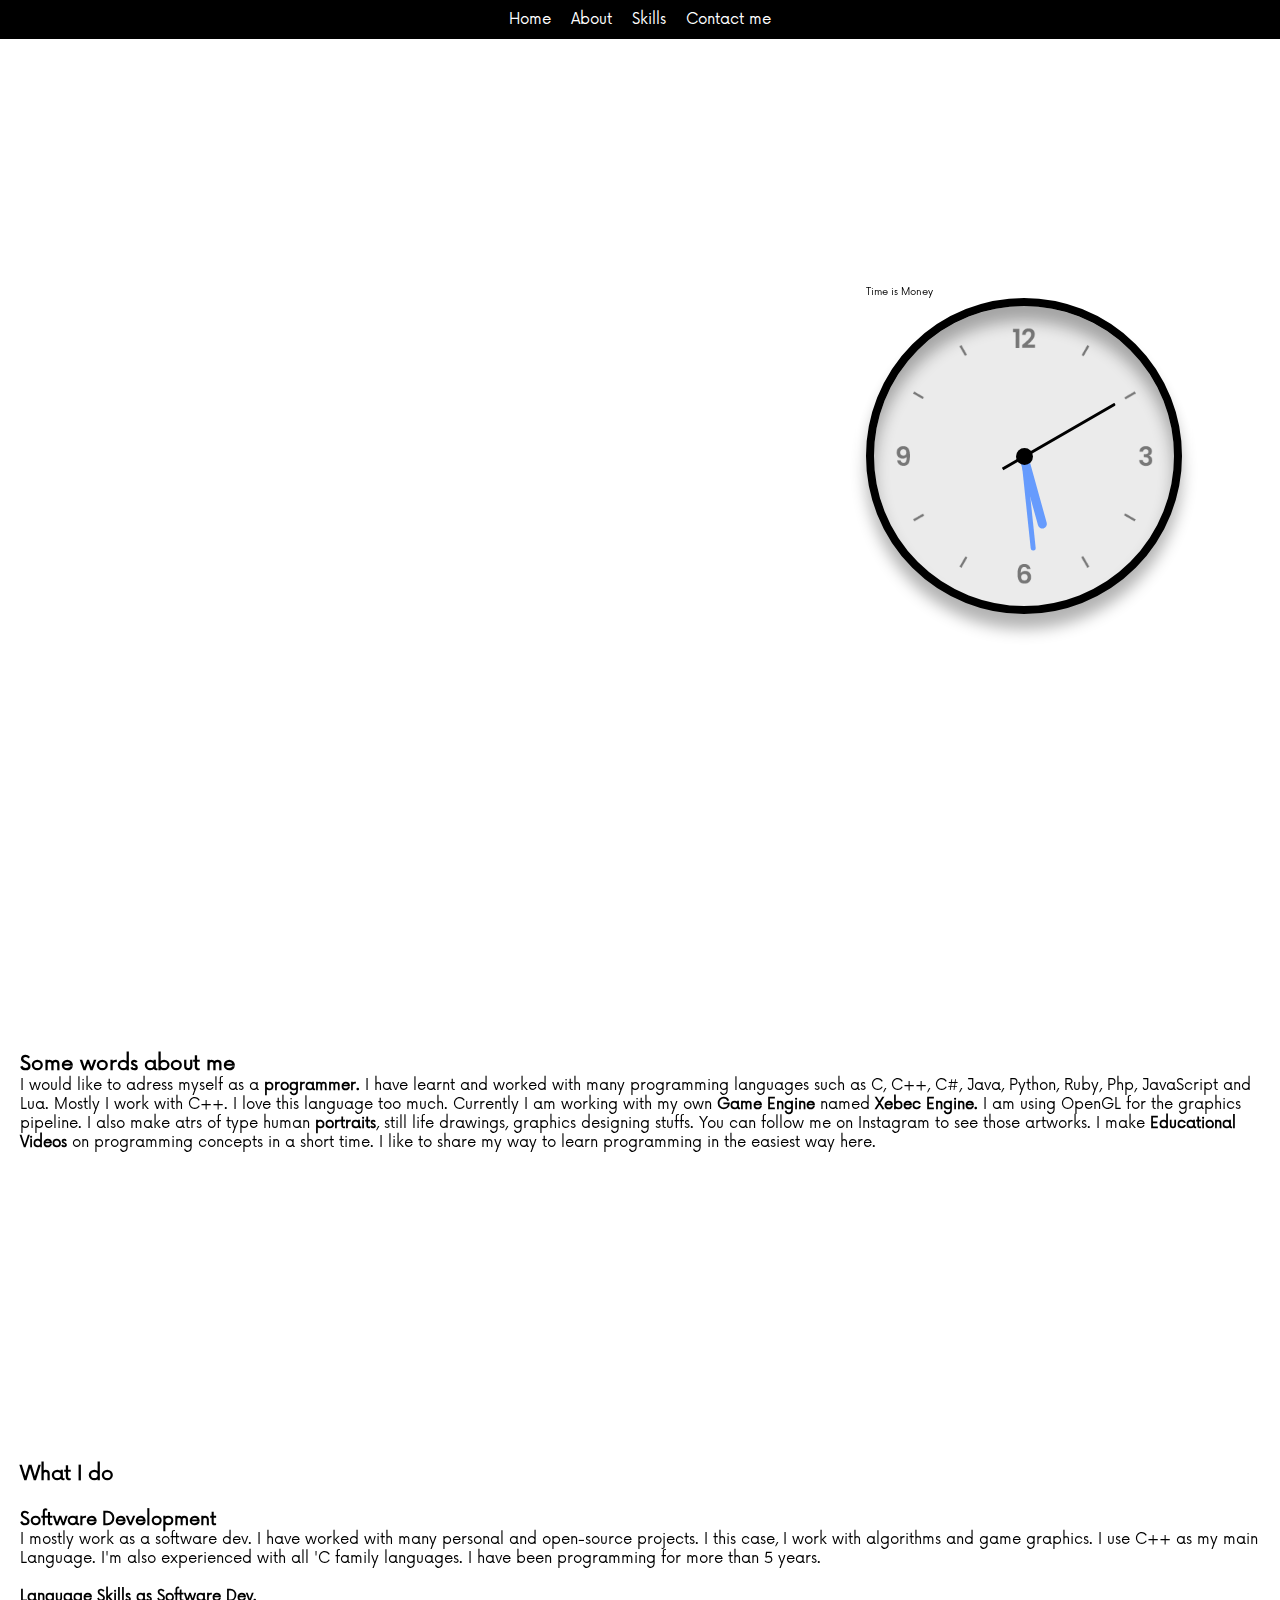
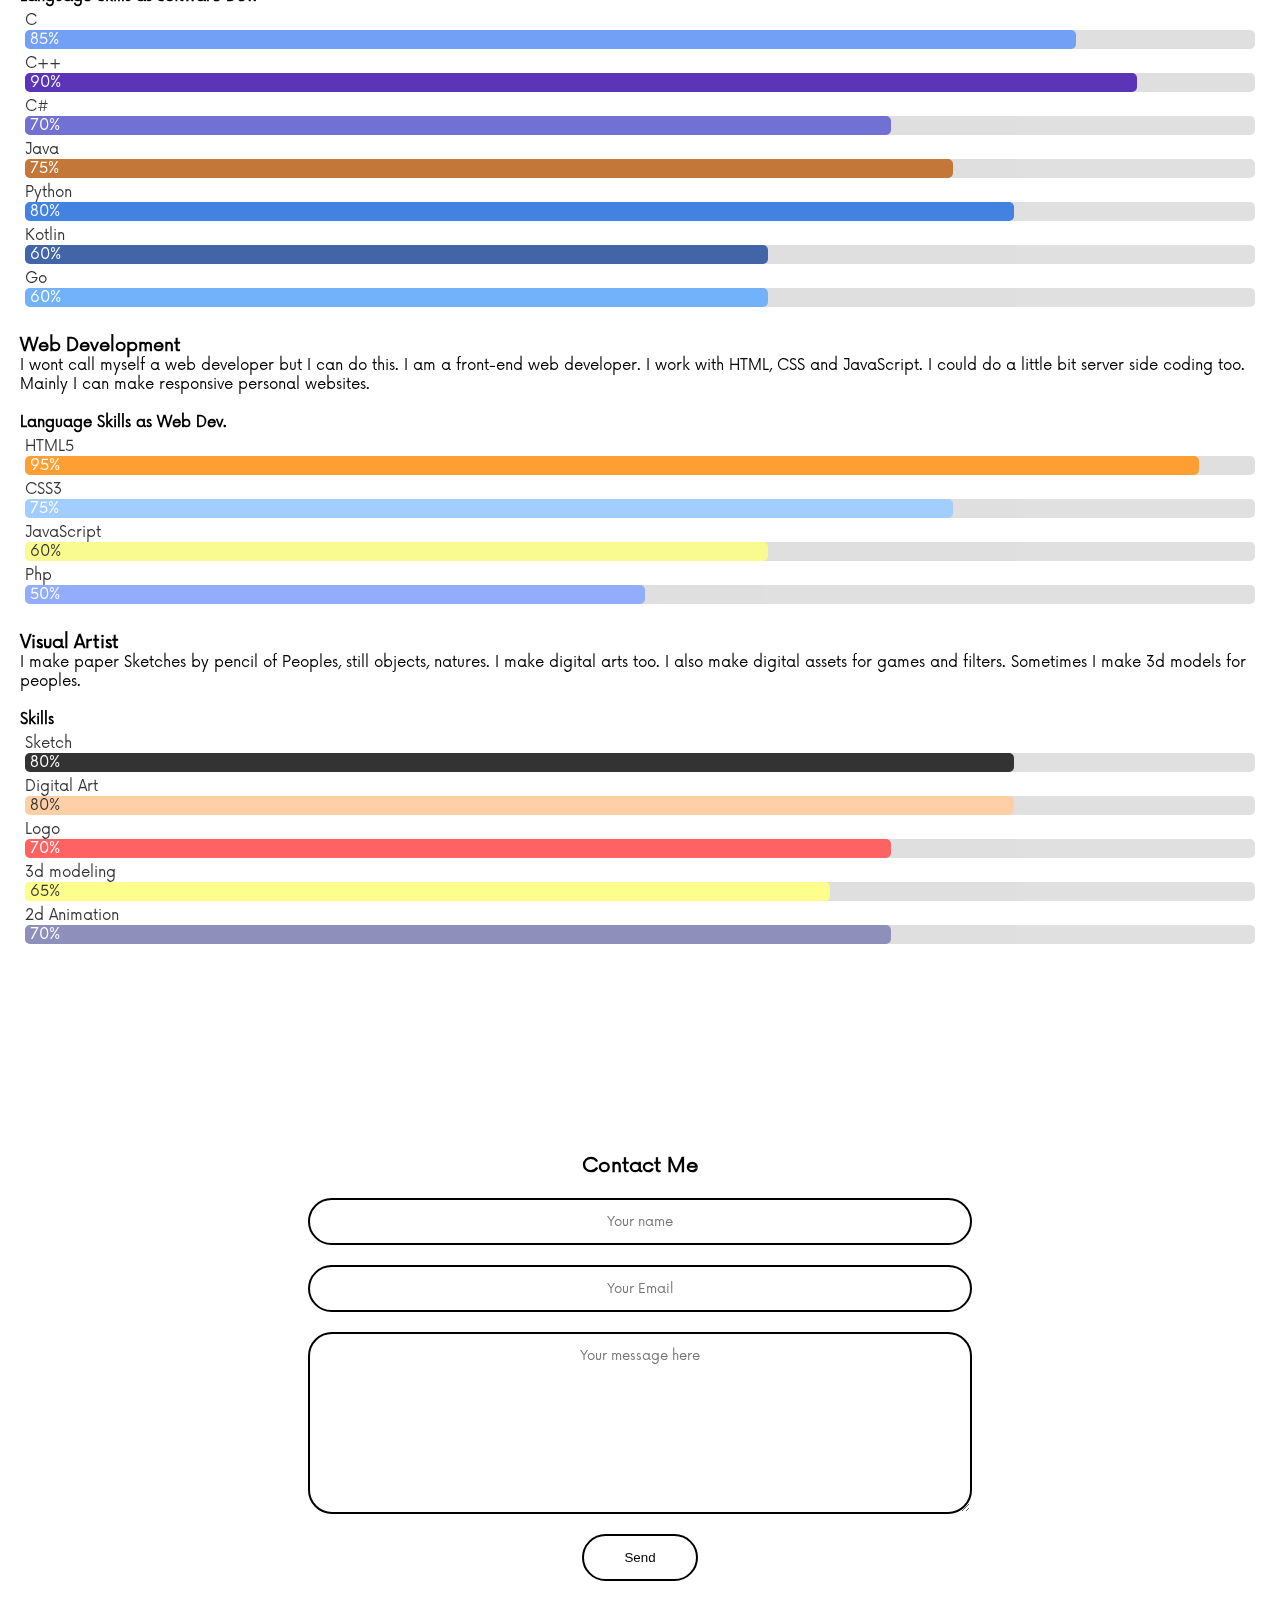
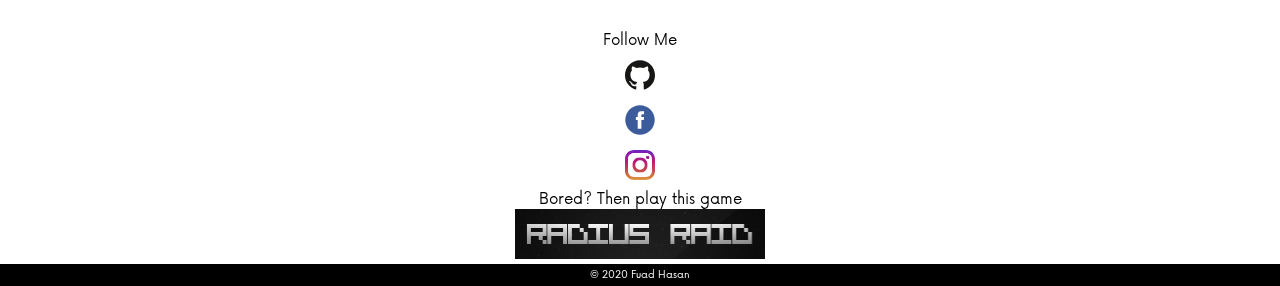
==== commit e690f2f7: "Update" ====
--- a/Portfolio/index.html
+++ b/Portfolio/index.html
@@ -11,6 +11,7 @@
 </head>
 <body onload="load()">
     <div id="load"><img src="src/Ghost.gif"></div>>
+    
     <div class="background" id="bg">
         <div class="title">Time is Money</div>
         <div class="clock">
